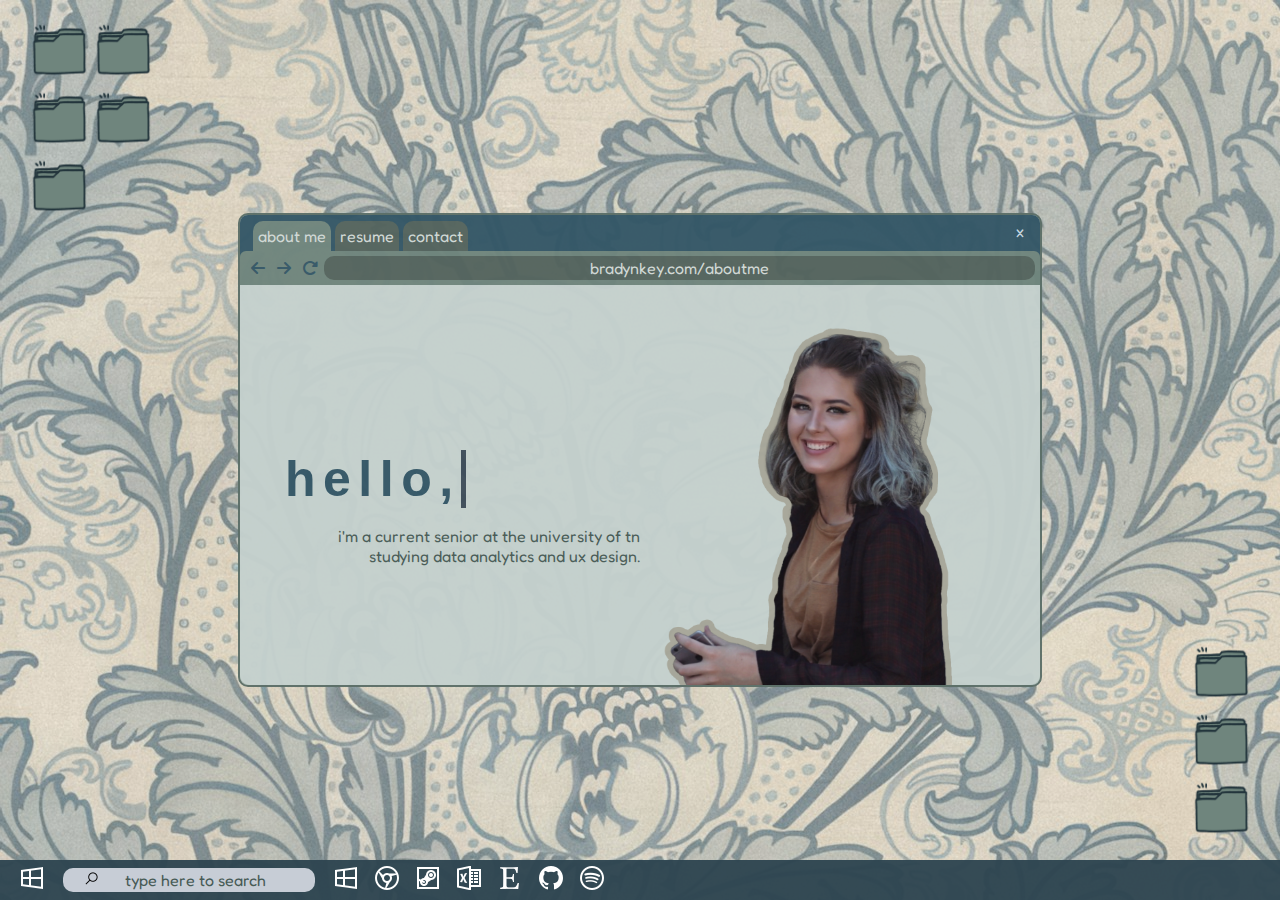
==== index.html @ c2d71af5 "s" ====
<!DOCTYPE html>
<html lang="en-us">
    
    <head>
        <link href="[data-uri]" rel="icon" type="image/x-icon">
        <link rel="stylesheet" href="https://cdnjs.cloudflare.com/ajax/libs/font-awesome/6.3.0/css/all.min.css">
        <link rel="stylesheet" href="styles.css">
        <link href="https://fonts.googleapis.com/css2?family=Fredoka:wght@300..700&display=swap" rel="stylesheet">
        <link href="https://fonts.googleapis.com/css2?family=Fredoka:wght@300..700&family=Kosugi+Maru&display=swap" rel="stylesheet">
        <title>bradyn key</title>
    </head>
    
    <body>

        <div class="icon-left">
            <table>
                <tr>
                    <td>
                        <img src="./images/folder.png">
                        <img src="./images/folder.png">
                    </td>
                </tr>
                <tr>
                    <td>
                        <img src="./images/folder.png">
                        <img src="./images/folder.png">
                    </td>
                </tr>
                <tr>
                    <td style="text-align: left;">
                        <img src="./images/folder.png">
                    </td>
                </tr>
            </table>
        </div>

        <div class="icon-right">
            <table>
                <tr>
                    <td style="text-align: left;">
                        <img src="./images/folder.png">
                    </td>
                </tr>
                <tr>
                    <td>
                        <img src="./images/folder.png">
                    </td>
                </tr>
                <tr>
                    <td style="text-align: right;">
                        <img src="./images/folder.png">
                    </td>
                </tr>
            </table>
        </div>
        
        <div class='fade-in'>
            <div class='basicblock'>

                <div class="basicheader">
                    <div style="float: left; margin: 0; width: 30%;">
                        <a href="index.html">
                            <div class="basictab-active">
                                about me
                            </div>
                        </a>
                        <a href="resume.html">
                            <div class="basictab-inactive">
                                resume
                            </div>
                        </a>
                        <a href="contact.html">
                            <div class="basictab-inactive">
                                contact
                            </div>
                        </a>
                    </div>
                    
                    <div style="float: left; text-align: right; margin: 0 1px 0 0; width: 68%; color: #cadce4;">
                        x
                    </div>
                    
                <div class="basicheader-m">
                    <div style="float: left; margin: 0; width: 10%;">
                        <div style="float: left; margin: 0; width: 33%; padding-top: 2px; color: #345767;">
                            <i class="fa-solid fa-arrow-left"></i>
                        </div>
                        <div style="float: left; margin: 0; width: 33%; padding-top: 2px; color: #345767;">
                            <i class="fa-solid fa-arrow-right"></i>
                        </div>
                        <div style="float: left; margin: 0; width: 33%; padding-top: 2px; color: #345767;">
                            <i class="fa-solid fa-rotate-right"></i>
                        </div>
                    </div>   
                    <div style="float: left; margin: 0; width: 90%;">
                        <div class='header-searchbar'>
                            bradynkey.com/aboutme
                        </div>
                    </div>
                </div>
                </div>
                
                <div class="container">
                    <div class="l-containerblock">
                        <div class="hello">
                            <h1>hello,</h1>
                        </div>
                        <p style="margin: 0; text-align: right;">
                            i'm a current senior at the university of tn
                        </p>
                        <p style="margin: 0; text-align: right;">
                            studying data analytics and ux design.
                        </p>
                    </div>
                    <div class="r-containerblock">
                        <img src="./images/outline-profpic.png">
                    </div>
                </div>
            </div>
        </div>

    <div id="footer">
        <div style="float: left; margin: 0; width: 5%;">
            <img src="./images/windowsicon.png">
        </div>
        <div style="float: left; margin: 0; width: 20%;">
            <div class="footer-searchbar">
                <div style="float: left; margin: 0; width: 5%;">
                    <img src="./images/searchicon.png">
                </div>
                <div style="float: left; margin: 0; width: 80%;">
                type here to search
                </div>
            </div>
        </div>
        <div style="float: left; margin: 0 10px; width: 60%; text-align: left;">
            <div class="footer-icons">
                <img src="./images/windowsicon.png">
                <img src="./images/chromeicon.png">
                <img src="./images/steamicon.png">
                <img src="./images/excelicon.png">
                <img src="./images/etsyicon.png">
                <img src="./images/githubicon.png">
                <img src="./images/spotifyicon.png">
            </div>
        </div>
        <div style="float: left; margin: 0; width: 15%;">
        </div>
    </div>
    
    </body>
</html>
---- styles.css ----
body {
    text-align: center;
    background: linear-gradient(rgba(223, 223, 223, 0.4), rgba(223, 223, 223, 0.4)), url('./images/art-institute-of-chicago-O4_bGIEdxjY-unsplash.jpg');
    height: 100%;
}

#footer {
    position: absolute;
    bottom: 0;
    left: 0;
    width: 100%;
    height: 40px;
    background-color: rgba(46, 69, 80, 0.96);
    color: #c7cdd6;
    align-content: center;
    display: flex;
    display: -webkit-flex;
    justify-content: center;
    -webkit-justify-content: center;
    align-items: center;
    -webkit-align-items: center;
}

.footer-searchbar {
    background-color: #c7cdd6;
    font-family: "Fredoka", sans-serif;
    border-radius: 10px;
    padding: 2px;
    width: -webkit-fill-available;
    height: 20px;
    display: inline-block;
    text-align: center;
    color: #485B56;
    align-items: center;
    justify-content: center;
    display: flex;
}

.footer-icons img {
    margin-left: 5px;
}

.icon-left {
    display: flex;
    position: absolute;
    left: 2%;
    top: 2%;
}

.icon-right {
    display: flex;
    position: absolute;
    right: 2%;
    bottom: 6%;
}

.icon-left img, .icon-right img {
    width: 60px;
}

a {
    text-decoration: none;
}

h1 {
    font-family: "Kosugi Maru", sans-serif;
    margin: 0;
    text-align: left;
    padding-left: 45px;
    font-size: 50px;
}

p {
    color: #485B56;
}

/* typewriter effect */
@keyframes typing {
  from { width: 0 }
  to { width: 50% }
  0% {
    opacity: 0;
    }
    100% {
    opacity: 1;
    }
}

/* typewriter cursor effect */
@keyframes blink-caret {
  from, to { border-color: transparent }
  50% { border-color: rgb(62, 77, 90); }
}


/* fade in webpage */
.fade-in {
    opacity: 1;
    animation-name: fadeInOpacity;
    animation-iteration-count: 1;
    animation-timing-function: ease-in;
    animation-duration: 1s;
}

@keyframes fadeInOpacity {
    0% {
        opacity: 0;
    }
    100% {
        opacity: 1;
    }
}

.loader {
    border: 5px solid #f3f3f3;
    border-top: 5px solid #345767;
    border-radius: 50%;
    width: 20px;
    height: 20px;
    animation: spin 2s linear infinite;
    margin: 0 auto;
  }

@-webkit-keyframes spin {
    0% { -webkit-transform: rotate(0deg); }
    100% { -webkit-transform: rotate(360deg); }
  }
  
@keyframes spin {
    0% { transform: rotate(0deg); }
    100% { transform: rotate(360deg); }
  }

.hello h1 {
  overflow: hidden; /* Ensures the content is not revealed until the animation */
  border-right: .10em solid rgb(62, 77, 90); /* The typwriter cursor */
  white-space: nowrap; /* Keeps the content on a single line */
  margin: 0; /* Gives that scrolling effect as the typing happens */
  letter-spacing: .15em; /* Adjust as needed */
  animation: 
    typing 2s steps(30, end),
    blink-caret .75s step-end infinite;
}

.hello {
    display: flex;
    padding-bottom: 18px;
}

.container img {
    border-radius: 0px;
    width: 100%;
}

.r-containerblock {
    float: left;
    margin: 0;
    width: 50%;
    position: absolute;
    top: 17%;
    left: 50%;
}

.l-containerblock {
    float: left;
    margin: 0;
    width: 50%;
    position: absolute;
    top: 50%;
}

.basicblock {
    font-family: "Fredoka", sans-serif;
    border-radius: 10px;
    background-color: #AFC0BB;
    position: absolute;
    top: 50%;
    left: 50%;
    transform: translate(-50%, -50%);
    width: 800px;
    opacity: 0.96;
    border: 2px solid #5C6F68;
}

.basicheader {
    background-color: #345767;
    padding: 6px 0 0 0;
    display: inline-block;
    width: -webkit-fill-available;
    vertical-align: top;
    border-top-left-radius: 8px;
    border-top-right-radius: 8px;
}

.basicheader-m {
    background-color: #6F857D;
    display: inline-block;
    padding: 5px;
    width: -webkit-fill-available;
    vertical-align: bottom;
    border-top-left-radius: 6px;
    border-top-right-radius: 6px;
}

.header-searchbar {
    background-color: #54645E;
    border-radius: 10px;
    padding: 2px;
    width: -webkit-fill-available;
    display: inline-block;
    text-align: center;
    color: #D2DAD7;
}

.basictab-active {
    background-color: #6F857D;
    vertical-align: bottom;
    display: inline-block;
    padding: 5px;
    border-top-left-radius: 10px;
    border-top-right-radius: 10px;
    color: #D2DAD7;
}

.basictab-inactive {
    background-color: #54645E;
    vertical-align: bottom;
    display: inline-block;
    padding: 5px;
    border-top-left-radius: 10px;
    border-top-right-radius: 10px;
    color: #D2DAD7;
    transition: 0.3s;
}

.basictab-inactive:hover {
    background-color: #5d6f68;
}

.container {
    width: -webkit-fill-available;
    background: #c5d1ce;
    border-bottom-left-radius: 10px;
    border-bottom-right-radius: 10px;
    color: #345767;
    align-content: center;
    justify-content: center;
    height: 400px;
}

@media (max-width: 768px) {
    body {
        font-size: 20px;
    }
}
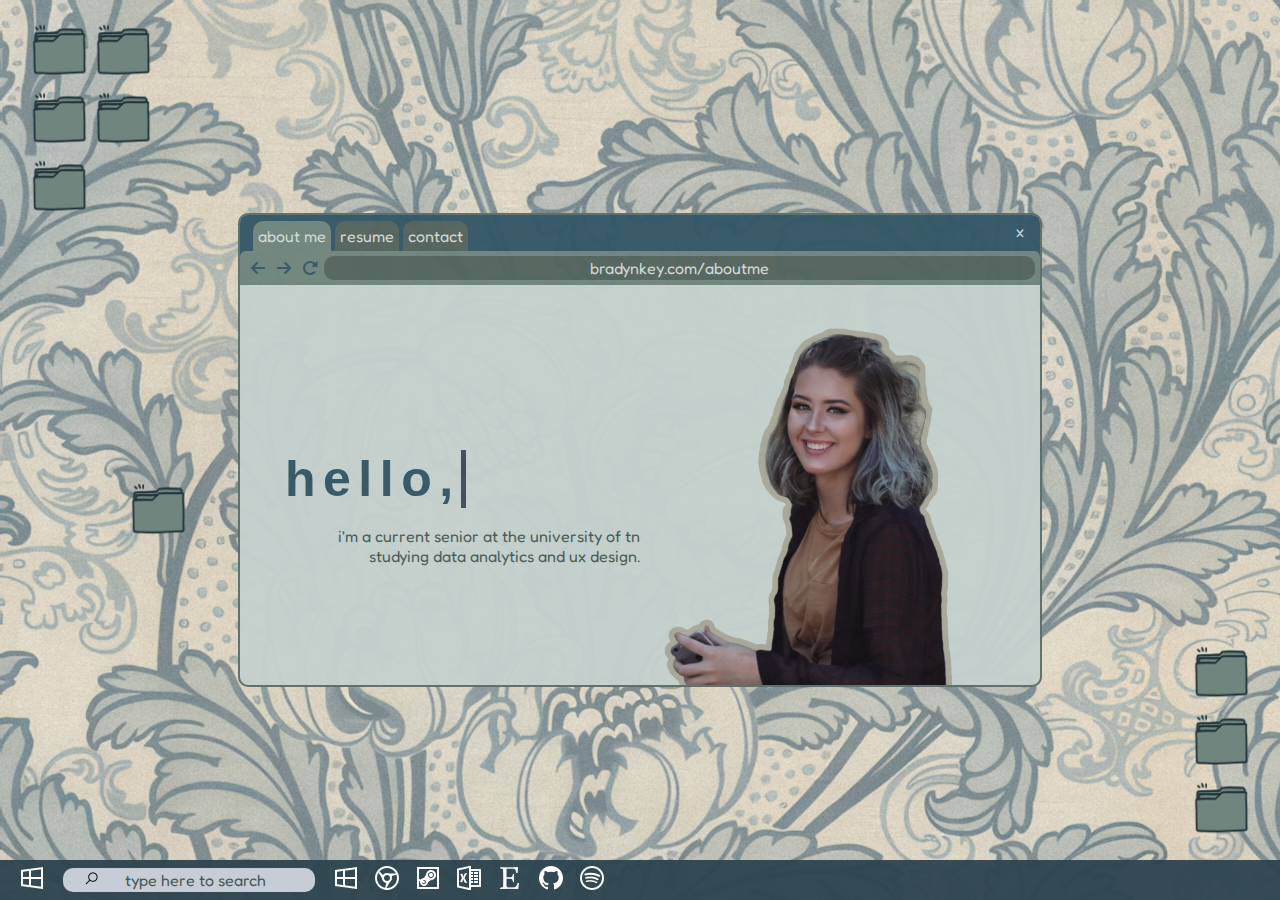
==== commit 69b4d73d: "s" ====
--- a/index.html
+++ b/index.html
@@ -52,6 +52,10 @@
                     </td>
                 </tr>
             </table>
+        </div>
+
+        <div class="icon-mid">
+            <img src="./images/folder.png">
         </div>
         
         <div class='fade-in'>
--- a/styles.css
+++ b/styles.css
@@ -54,7 +54,14 @@
     bottom: 6%;
 }
 
-.icon-left img, .icon-right img {
+.icon-mid {
+    display: flex;
+    position: absolute;
+    left: 10%;
+    bottom: 40%;
+}
+
+.icon-left img, .icon-right img, .icon-mid img {
     width: 60px;
 }
 
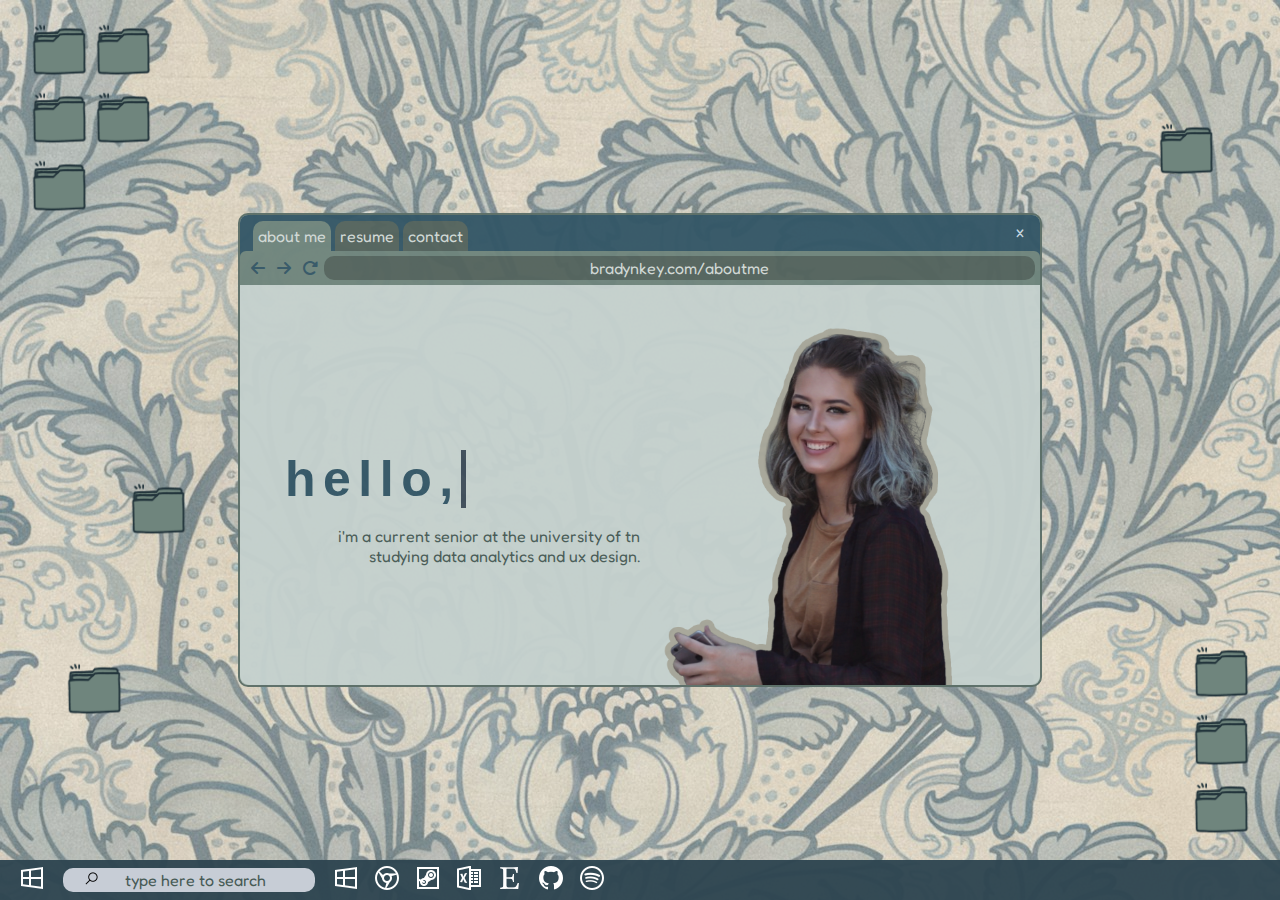
==== commit f311578e: "Update index.html" ====
--- a/index.html
+++ b/index.html
@@ -54,7 +54,15 @@
             </table>
         </div>
 
+        <div class="icon-right" style="right: 5%; bottom: 80%;">
+            <img src="./images/folder.png">
+        </div>
+
         <div class="icon-mid">
+            <img src="./images/folder.png">
+        </div>
+
+        <div class="icon-mid" style="left: 5%; bottom: 20%;">
             <img src="./images/folder.png">
         </div>
         
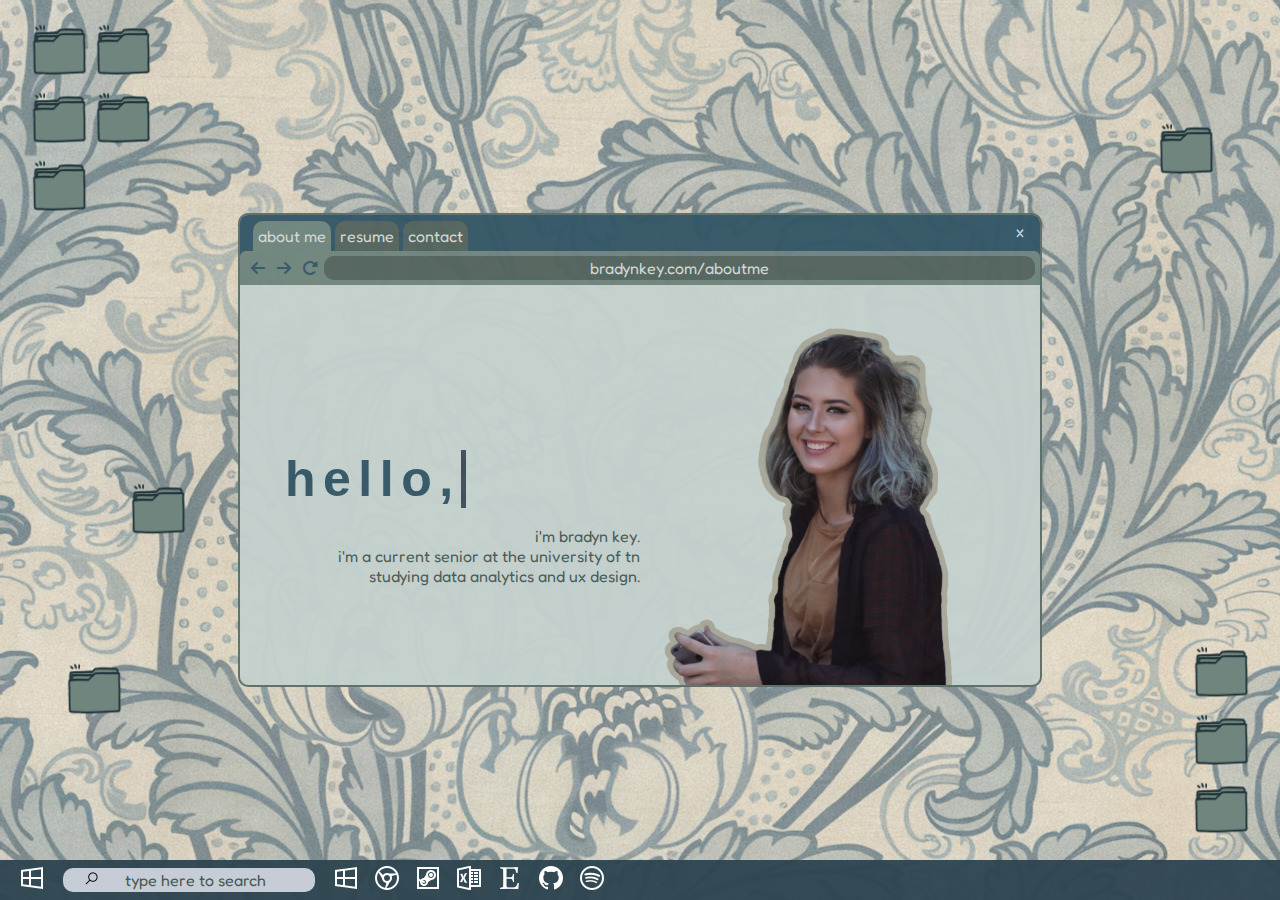
==== commit 705f49ea: "Update index.html" ====
--- a/index.html
+++ b/index.html
@@ -118,6 +118,9 @@
                             <h1>hello,</h1>
                         </div>
                         <p style="margin: 0; text-align: right;">
+                            i'm bradyn key.
+                        </p>
+                        <p style="margin: 0; text-align: right;">
                             i'm a current senior at the university of tn
                         </p>
                         <p style="margin: 0; text-align: right;">
--- a/styles.css
+++ b/styles.css
@@ -64,6 +64,22 @@
 .icon-left img, .icon-right img, .icon-mid img {
     width: 60px;
 }
+
+/* shaking folder animation hover */ 
+.icon-left img:hover, .icon-right img:hover, .icon-mid img:hover {
+    animation: shake 1s ease-in-out;
+    animation-iteration-count: 1;
+  }
+  
+/* shaking folder animation */  
+  @keyframes shake {
+    0% { transform: translate(1px, 1px) rotate(0deg); }
+    10% { transform: translate(-1px, -2px) rotate(1deg); }
+    50% { transform: translate(2px, 1px) rotate(0deg); }
+    70% { transform: translate(-1px, -1px) rotate(0deg); }
+    90% { transform: translate(1px, 2px) rotate(-1deg); }
+    100% { transform: translate(1px, -1px) rotate(0deg); }
+  }
 
 a {
     text-decoration: none;
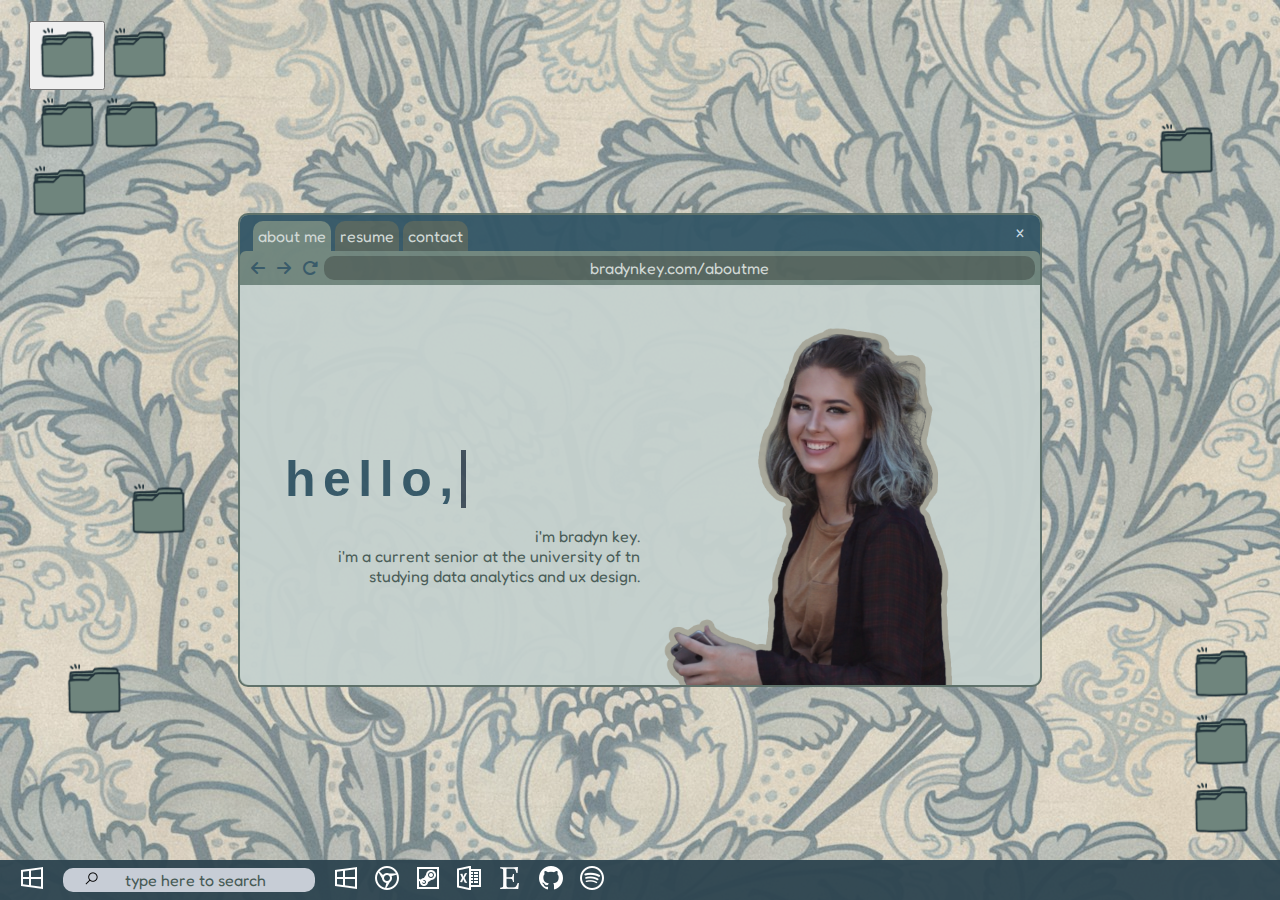
==== commit 89b92419: "s" ====
--- a/index.html
+++ b/index.html
@@ -16,7 +16,10 @@
             <table>
                 <tr>
                     <td>
-                        <img src="./images/folder.png">
+                        <button onclick="myFunction()"><img src="./images/folder.png"></button>
+                        <div id="myCODE">
+                            <h1>you found me!</h1>
+                        </div>
                         <img src="./images/folder.png">
                     </td>
                 </tr>
--- a/styles.css
+++ b/styles.css
@@ -3,6 +3,48 @@
     background: linear-gradient(rgba(223, 223, 223, 0.4), rgba(223, 223, 223, 0.4)), url('./images/art-institute-of-chicago-O4_bGIEdxjY-unsplash.jpg');
     height: 100%;
 }
+
+/***/
+
+#myCODE {
+    width: 300px;
+    height: 300px;
+    background-color: coral;
+    color: white;
+    margin: 10px;
+    display: none;
+    text-align: center;
+    height: 250px;
+    position: relative;
+    width: 250px;
+  }
+
+#myCODE:after {
+  content: '';
+	position: absolute;
+	left: 0;
+	top: 50%;
+	width: 0;
+	height: 0;
+	border: 20px solid transparent;
+	border-right-color: coral;
+	border-left: 0;
+	border-bottom: 0;
+	margin-top: -10px;
+	margin-left: -20px;
+}
+
+#myCODE h1 {
+  margin: auto;
+  top: 0;
+  bottom: 0;
+  left: 0;
+  right: 0;
+  position: absolute;
+  height: 50px;
+}
+
+/***/
 
 #footer {
     position: absolute;
@@ -116,7 +158,7 @@
 }
 
 
-/* fade in webpage */
+/* fade-in webpage */
 .fade-in {
     opacity: 1;
     animation-name: fadeInOpacity;
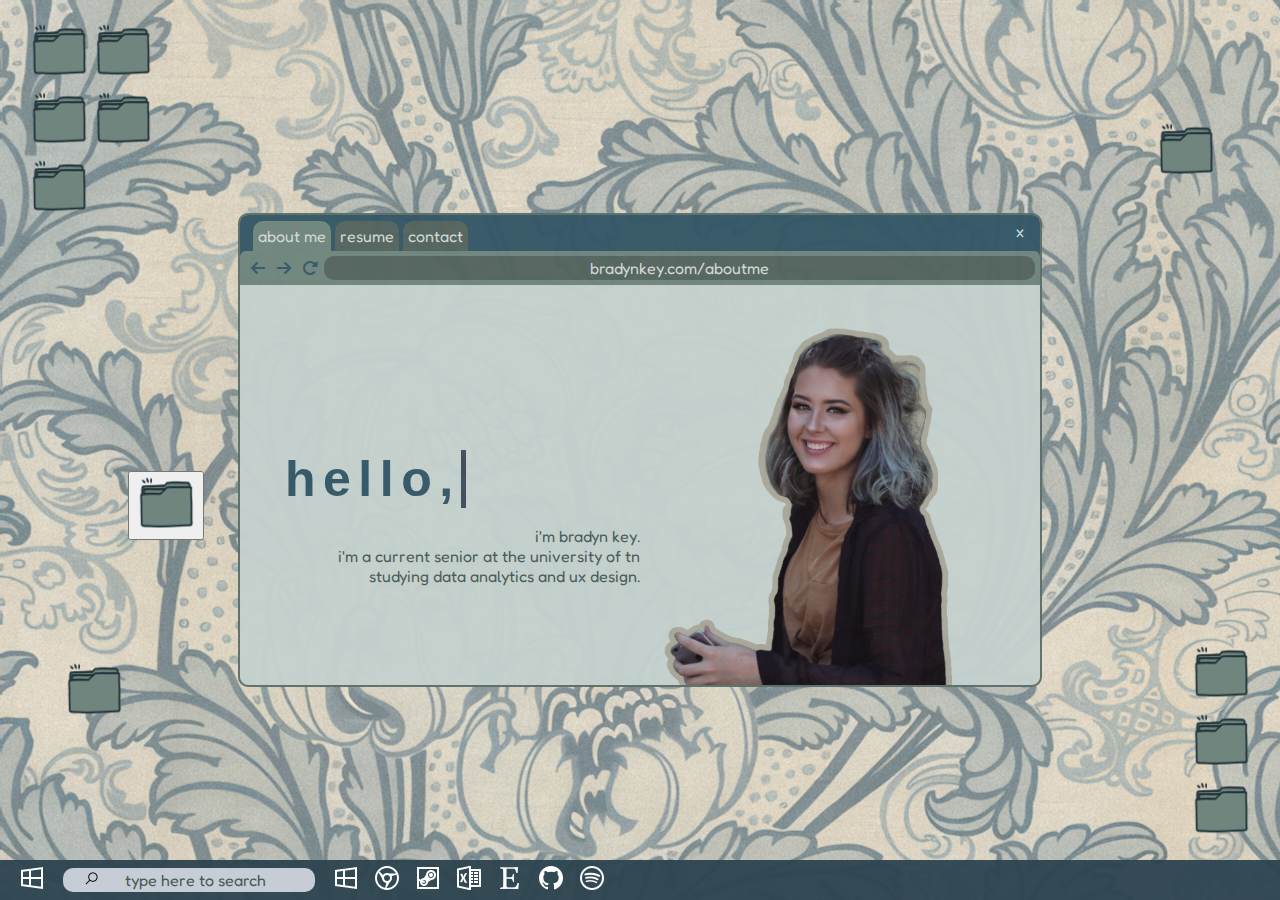
==== commit 89b280fc: "s" ====
--- a/index.html
+++ b/index.html
@@ -7,6 +7,7 @@
         <link rel="stylesheet" href="styles.css">
         <link href="https://fonts.googleapis.com/css2?family=Fredoka:wght@300..700&display=swap" rel="stylesheet">
         <link href="https://fonts.googleapis.com/css2?family=Fredoka:wght@300..700&family=Kosugi+Maru&display=swap" rel="stylesheet">
+        <script src="/main.js"></script>
         <title>bradyn key</title>
     </head>
     
@@ -16,10 +17,7 @@
             <table>
                 <tr>
                     <td>
-                        <button onclick="myFunction()"><img src="./images/folder.png"></button>
-                        <div id="myCODE">
-                            <h1>you found me!</h1>
-                        </div>
+                        <img src="./images/folder.png">
                         <img src="./images/folder.png">
                     </td>
                 </tr>
@@ -62,7 +60,10 @@
         </div>
 
         <div class="icon-mid">
-            <img src="./images/folder.png">
+            <button onclick="myFunction()"><img src="./images/folder.png"></button>
+                        <div id="myCODE">
+                            <h1>you found me!</h1>
+                        </div>
         </div>
 
         <div class="icon-mid" style="left: 5%; bottom: 20%;">
--- a/styles.css
+++ b/styles.css
@@ -7,20 +7,19 @@
 /***/
 
 #myCODE {
-    width: 300px;
-    height: 300px;
+    width: 100px;
+    height: 100px;
     background-color: coral;
     color: white;
-    margin: 10px;
+    margin-left: 100px;
     display: none;
     text-align: center;
-    height: 250px;
-    position: relative;
-    width: 250px;
+    position: absolute;
+    z-index: 1;
   }
 
 #myCODE:after {
-  content: '';
+    content: '';
 	position: absolute;
 	left: 0;
 	top: 50%;
@@ -42,6 +41,7 @@
   right: 0;
   position: absolute;
   height: 50px;
+  font-size: 15px;
 }
 
 /***/
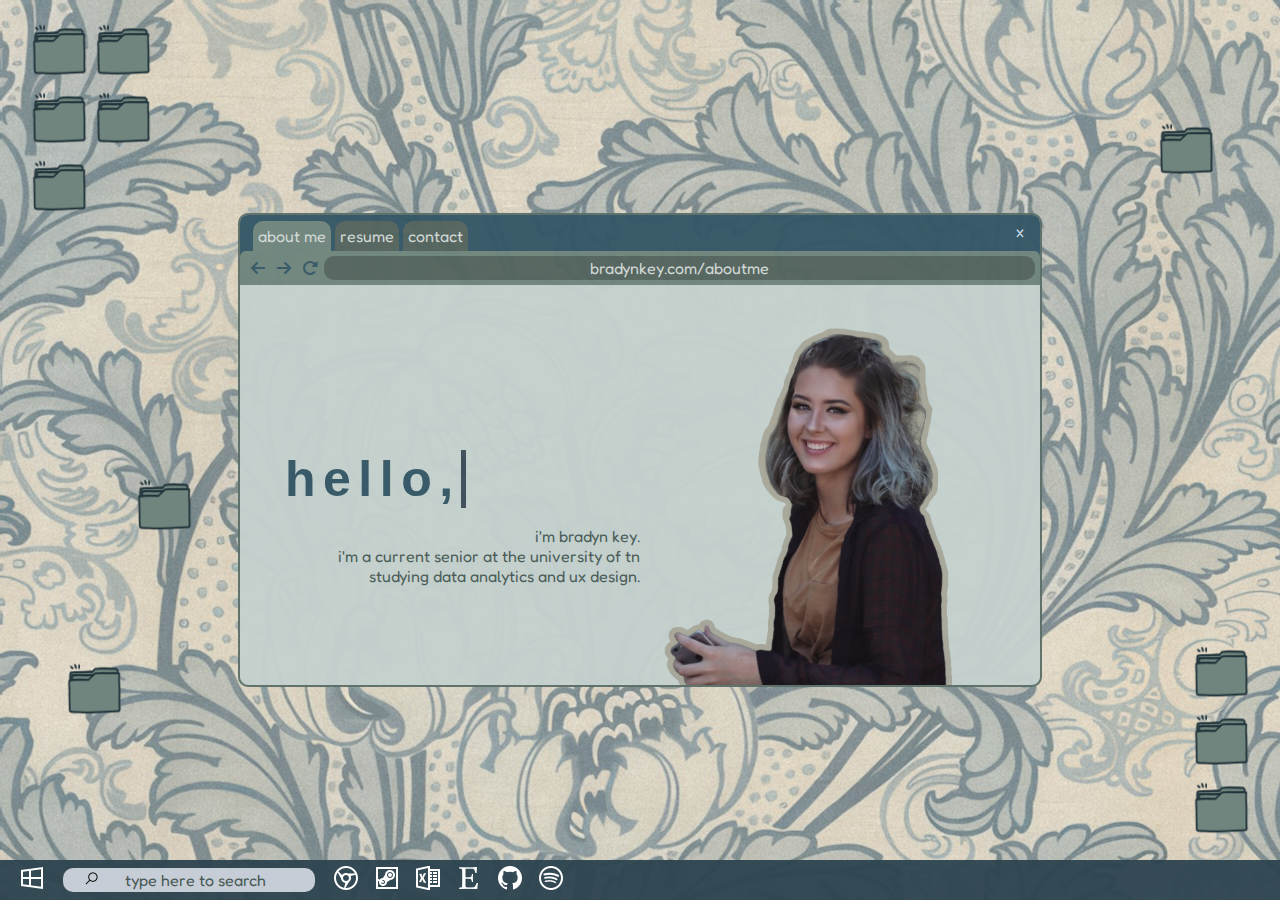
==== commit 9ee81c76: "Update index.html" ====
--- a/index.html
+++ b/index.html
@@ -154,7 +154,6 @@
         </div>
         <div style="float: left; margin: 0 10px; width: 60%; text-align: left;">
             <div class="footer-icons">
-                <img src="./images/windowsicon.png">
                 <img src="./images/chromeicon.png">
                 <img src="./images/steamicon.png">
                 <img src="./images/excelicon.png">
--- a/styles.css
+++ b/styles.css
@@ -7,15 +7,18 @@
 /***/
 
 #myCODE {
-    width: 100px;
+    width: 150px;
     height: 100px;
-    background-color: coral;
-    color: white;
+    background-color: #e0e7e6;
+    color: #345767;
     margin-left: 100px;
+    margin-top: -40px;
     display: none;
     text-align: center;
     position: absolute;
+    border-radius: 10px;
     z-index: 1;
+    line-height: 100px;
   }
 
 #myCODE:after {
@@ -26,7 +29,7 @@
 	width: 0;
 	height: 0;
 	border: 20px solid transparent;
-	border-right-color: coral;
+	border-right-color: #e0e7e6;
 	border-left: 0;
 	border-bottom: 0;
 	margin-top: -10px;
@@ -34,14 +37,16 @@
 }
 
 #myCODE h1 {
-  margin: auto;
-  top: 0;
-  bottom: 0;
-  left: 0;
-  right: 0;
-  position: absolute;
-  height: 50px;
-  font-size: 15px;
+    text-align: center;
+    margin: 0 auto;
+    margin-left: -20px;
+    position: absolute;
+    font-size: 15px;
+}
+
+button {
+    background: none;
+    border: none;
 }
 
 /***/
